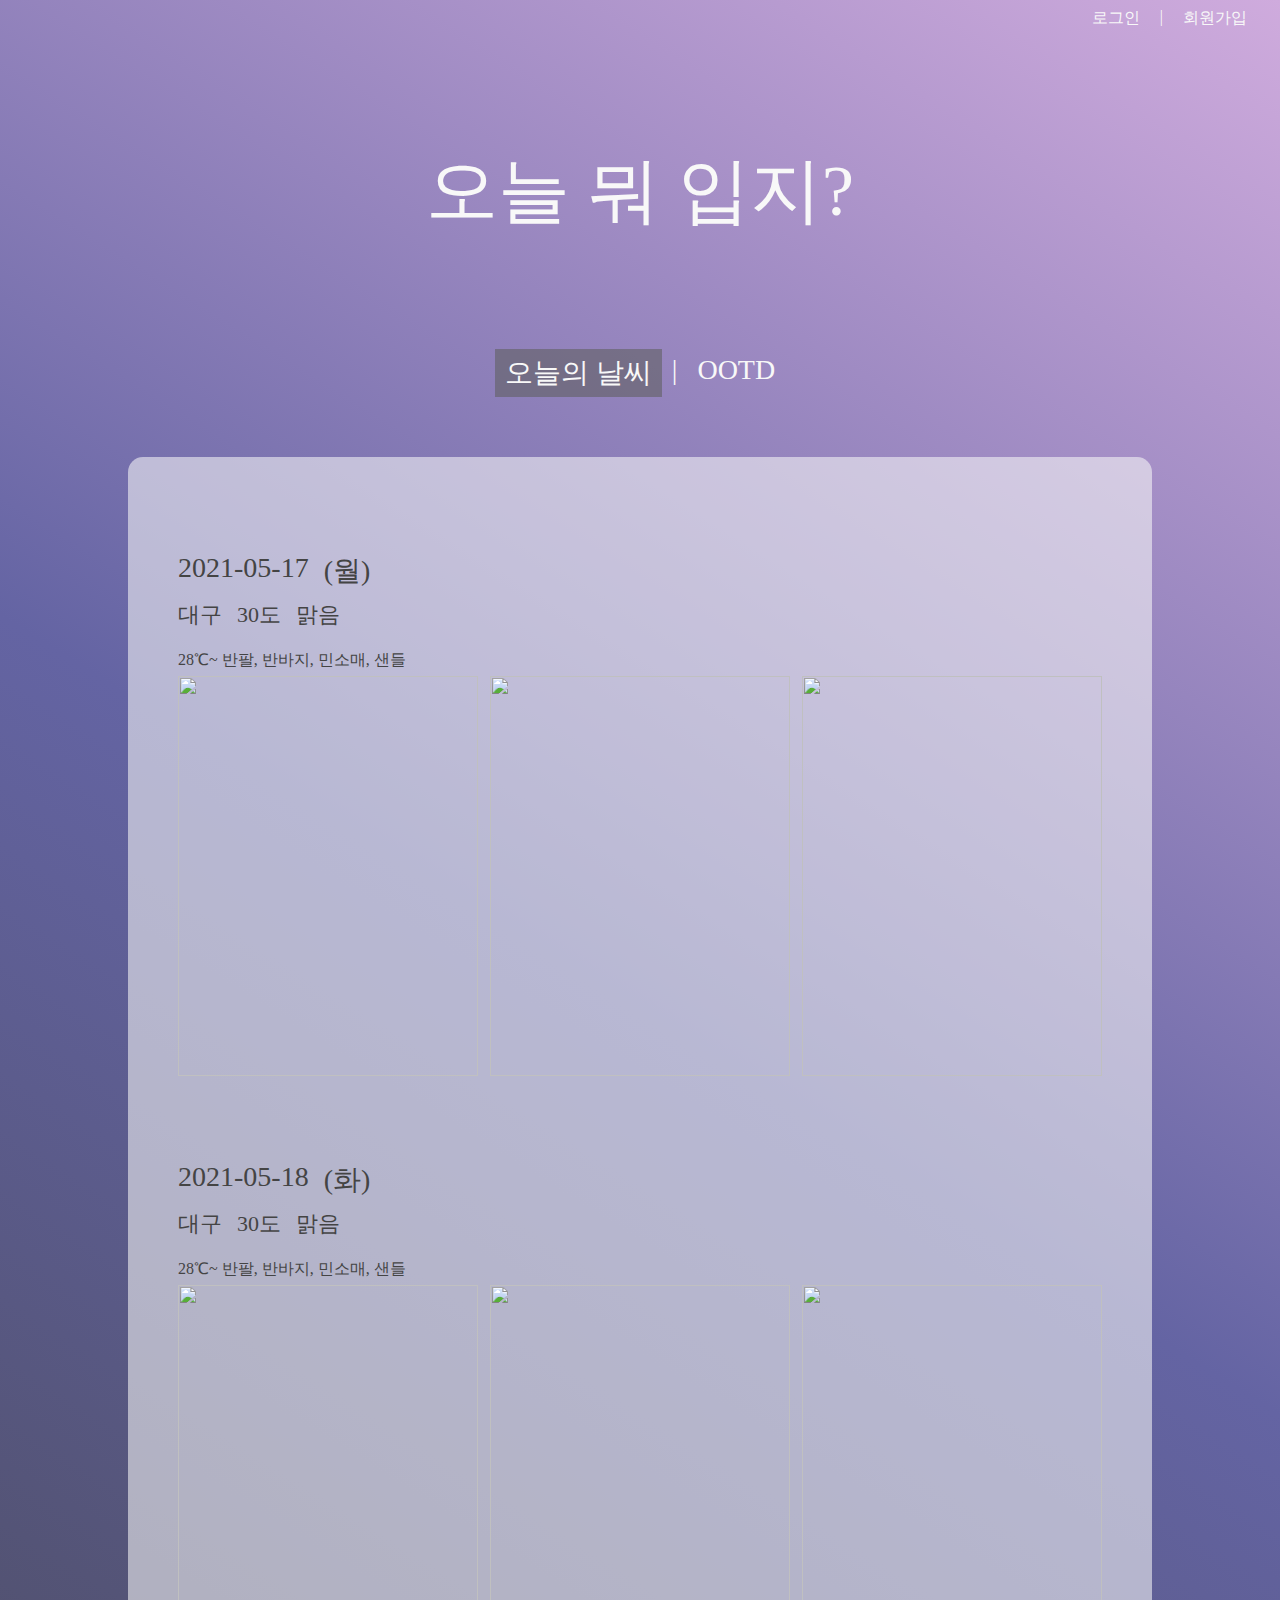
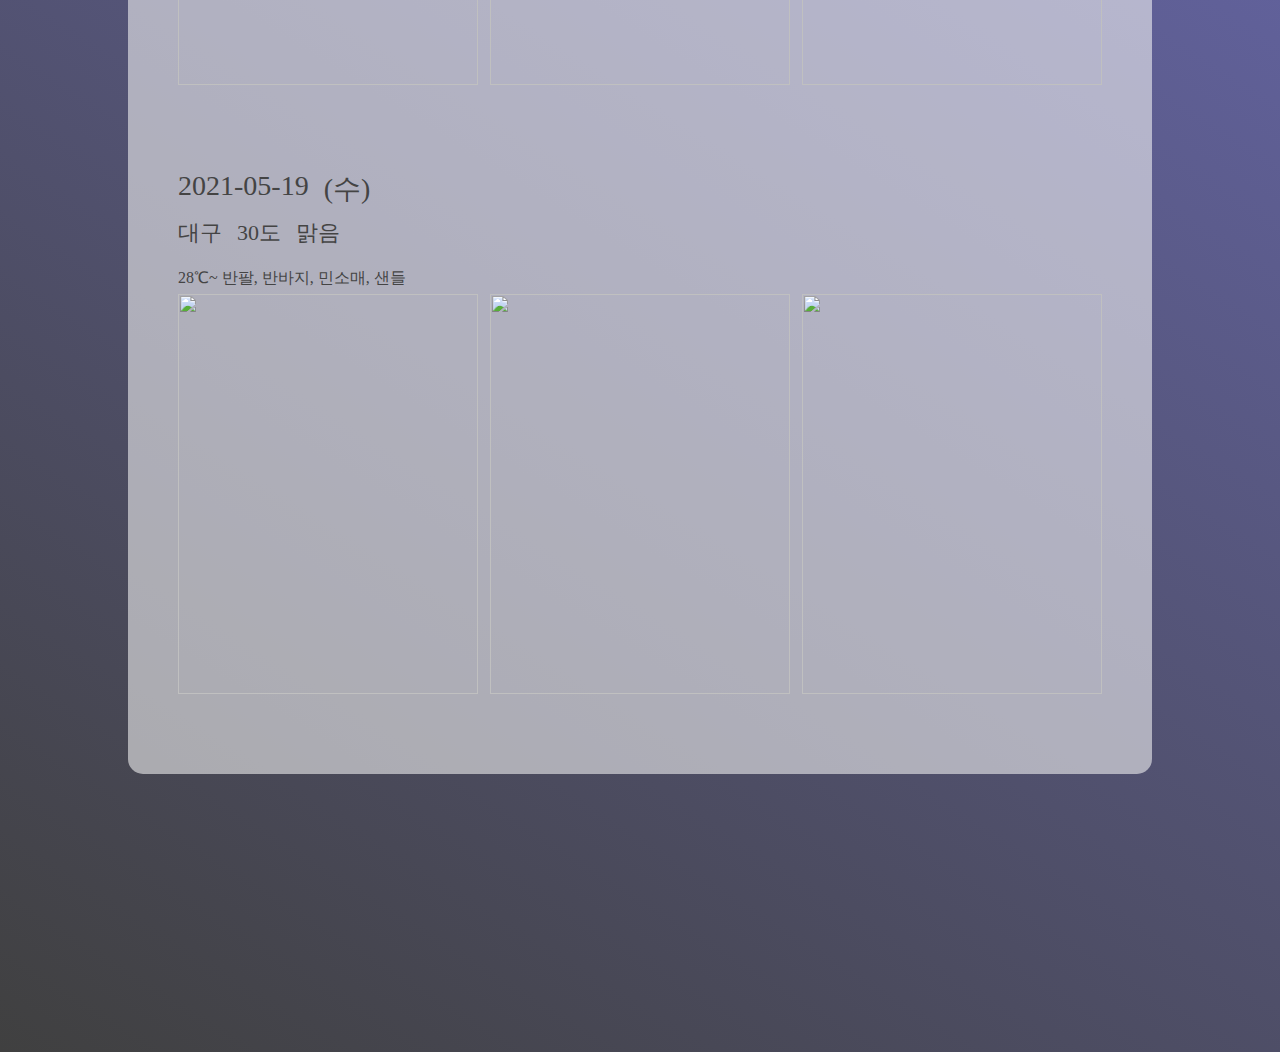
==== index.html @ c80c197d "main페이지 레이아웃 작성" ====
<!DOCTYPE html>
<html lang="en">
  <head>
    <meta charset="UTF-8" />
    <meta http-equiv="X-UA-Compatible" content="IE=edge" />
    <meta name="viewport" content="width=device-width, initial-scale=1.0" />
    <link rel="stylesheet" href="index.css" />
    <title>오늘 뭐 입지?</title>
  </head>
  <body>
    <header>
      <div class="loginJoin__wrapper">
        <div class="login loginJoin">로그인</div>
        <div class="loginJoin">|</div>
        <div class="join loginJoin">회원가입</div>
      </div>
      <div class="title">오늘 뭐 입지?</div>
    </header>
    <nav>
      <div class="menu__wrapper">
        <ul class="menus">
          <li class="menu menuBorder selected"><a>오늘의 날씨</a></li>
          <li class="menu">|</li>
          <li class="menu menuBorder"><a>OOTD</a></li>
        </ul>
      </div>
    </nav>
    <main>
      <div class="today__wrapper day__wrapper">
        <div class="todayInfo dayInfo">
          <div class="today-date__wrapper date-wrapper">
            <div class="today-date day-date">2021-05-17</div>
            <div class="today-day day-day">(월)</div>
          </div>
          <div class="today-weather__wrapper weather-wrapper">
            <div class="today-location day-location">대구</div>
            <div class="today-temperature day-temperature">30도</div>
            <div class="today-weather day-weather">맑음</div>
          </div>
        </div>
        <div class="clothesExample">28℃~ 반팔, 반바지, 민소매, 샌들</div>
        <div class="todayClothes__wrapper dayClothes__wrapper">
          <div class="todayClothes dayClothes clothes1">
            <img
              src="https://image.msscdn.net/images/goods_img/20190327/996177/996177_3_500.jpg"
              alt=""
            />
          </div>
          <div class="todayClothes dayClothes clothes2">
            <img
              src="https://image.msscdn.net/images/goods_img/20180424/763134/763134_4_500.jpg"
              alt=""
            />
          </div>
          <div class="todayClothes dayClothes clothes3">
            <img
              src="https://image.msscdn.net/images/goods_img/20180531/791575/791575_2_500.jpg"
              alt=""
            />
          </div>
        </div>
      </div>
      <div class="tomorrow__wrapper day__wrapper">
        <div class="tomorrowInfo dayInfo">
          <div class="tomorrow-date__wrapper date-wrapper">
            <div class="tomorrow-date day-date">2021-05-18</div>
            <div class="tomorrow-day day-day">(화)</div>
          </div>
          <div class="tomorrow-weather__wrapper weather-wrapper">
            <div class="tomorrow-location day-location">대구</div>
            <div class="tomorrow-temperature day-temperature">30도</div>
            <div class="tomorrow-weather day-weather">맑음</div>
          </div>
        </div>
        <div class="clothesExample">28℃~ 반팔, 반바지, 민소매, 샌들</div>
        <div class="tomorrowClothes__wrapper dayClothes__wrapper">
          <div class="tomorrowClothes dayClothes">
            <img
              src="https://image.msscdn.net/images/goods_img/20190327/996177/996177_3_500.jpg"
              alt=""
            />
          </div>
          <div class="tomorrowClothes dayClothes">
            <img
              src="https://image.msscdn.net/images/goods_img/20180424/763134/763134_4_500.jpg"
              alt=""
            />
          </div>
          <div class="tomorrowClothes dayClothes">
            <img
              src="https://image.msscdn.net/images/goods_img/20180531/791575/791575_2_500.jpg"
              alt=""
            />
          </div>
        </div>
      </div>
      <div class="theDayAfterTomorrow__wrapper day__wrapper">
        <div class="theDayAfterTomorrowInfo dayInfo">
          <div class="theDayAfterTomorrow-date__wrapper date-wrapper">
            <div class="theDayAfterTomorrow-date day-date">2021-05-19</div>
            <div class="theDayAfterTomorrow-day day-day">(수)</div>
          </div>
          <div class="theDayAfterTomorrow-weather__wrapper weather-wrapper">
            <div class="theDayAfterTomorrow-location day-location">대구</div>
            <div class="theDayAfterTomorrow-temperature day-temperature">
              30도
            </div>
            <div class="theDayAfterTomorrow-weathe day-weather">맑음</div>
          </div>
        </div>
        <div class="clothesExample">28℃~ 반팔, 반바지, 민소매, 샌들</div>
        <div class="theDayAfterTomorrowClothes__wrapper dayClothes__wrapper">
          <div class="theDayAfterTomorrowClothes dayClothes">
            <img
              src="https://image.msscdn.net/images/goods_img/20190327/996177/996177_3_500.jpg"
              alt=""
            />
          </div>
          <div class="theDayAfterTomorrowClothes dayClothes">
            <img
              src="https://image.msscdn.net/images/goods_img/20180424/763134/763134_4_500.jpg"
              alt=""
            />
          </div>
          <div class="theDayAfterTomorrowClothes dayClothes">
            <img
              src="https://image.msscdn.net/images/goods_img/20180531/791575/791575_2_500.jpg"
              alt=""
            />
          </div>
        </div>
      </div>
    </main>
    <footer></footer>
  </body>
</html>
---- index.css ----
:root {
  /* color */
  --color-white: rgb(248, 248, 248);
  --color-white-blur: rgba(248, 248, 248, 0.568);
  --color-gray-blur: rgba(95, 95, 95, 0.582);
  --color-dark-gray: rgb(68, 68, 68);
  --color-black: rgb(14, 14, 14);

  /* Font size */

  --font-largest: 72px;
  --font-large: 42px;
  --font-medium: 28px;
  --font-regular: 22px;
  --font-small: 16px;
  --font-micro: 14px;

  /* Font weight */

  --weight-bold: 700;
  --weight-semi-bold: 600;
  --weight-regular: 400;

  /* Size */
  --size-border-radius: 4px;

  /* Animation */
  --animation-duration: 300ms;
}

/* font */
@font-face {
  font-family: 'Cafe24Dangdanghae';
  src: url('https://cdn.jsdelivr.net/gh/projectnoonnu/noonfonts_2001@1.2/Cafe24Dangdanghae.woff')
    format('woff');
  font-weight: normal;
  font-style: normal;
}
@font-face {
  font-family: 'Wemakeprice-Bold';
  src: url('https://cdn.jsdelivr.net/gh/projectnoonnu/noonfonts_20-10-21@1.0/Wemakeprice-Bold.woff')
    format('woff');
  font-weight: normal;
  font-style: normal;
}
@font-face {
  font-family: 'NEXON Lv1 Gothic OTF';
  src: url('https://cdn.jsdelivr.net/gh/projectnoonnu/noonfonts_20-04@2.1/NEXON Lv1 Gothic OTF.woff')
    format('woff');
  font-weight: normal;
  font-style: normal;
}
@font-face {
  font-family: 'NanumBarunGothic';
  font-style: normal;
  font-weight: 400;
  src: url('//cdn.jsdelivr.net/font-nanumlight/1.0/NanumBarunGothicWeb.eot');
  src: url('//cdn.jsdelivr.net/font-nanumlight/1.0/NanumBarunGothicWeb.eot?#iefix')
      format('embedded-opentype'),
    url('//cdn.jsdelivr.net/font-nanumlight/1.0/NanumBarunGothicWeb.woff')
      format('woff'),
    url('//cdn.jsdelivr.net/font-nanumlight/1.0/NanumBarunGothicWeb.ttf')
      format('truetype');
}

@font-face {
  font-family: 'NanumBarunGothic';
  font-style: normal;
  font-weight: 700;
  src: url('//cdn.jsdelivr.net/font-nanumlight/1.0/NanumBarunGothicWebBold.eot');
  src: url('//cdn.jsdelivr.net/font-nanumlight/1.0/NanumBarunGothicWebBold.eot?#iefix')
      format('embedded-opentype'),
    url('//cdn.jsdelivr.net/font-nanumlight/1.0/NanumBarunGothicWebBold.woff')
      format('woff'),
    url('//cdn.jsdelivr.net/font-nanumlight/1.0/NanumBarunGothicWebBold.ttf')
      format('truetype');
}

@font-face {
  font-family: 'NanumBarunGothic';
  font-style: normal;
  font-weight: 300;
  src: url('//cdn.jsdelivr.net/font-nanumlight/1.0/NanumBarunGothicWebLight.eot');
  src: url('//cdn.jsdelivr.net/font-nanumlight/1.0/NanumBarunGothicWebLight.eot?#iefix')
      format('embedded-opentype'),
    url('//cdn.jsdelivr.net/font-nanumlight/1.0/NanumBarunGothicWebLight.woff')
      format('woff'),
    url('//cdn.jsdelivr.net/font-nanumlight/1.0/NanumBarunGothicWebLight.ttf')
      format('truetype');
}

@font-face {
  font-family: 'Chosunilbo_myungjo';
  src: url('https://cdn.jsdelivr.net/gh/projectnoonnu/noonfonts_one@1.0/Chosunilbo_myungjo.woff')
    format('woff');
  font-weight: normal;
  font-style: normal;
}

.nanumbarungothic * {
  font-family: 'NanumBarunGothic', sans-serif;
}

* {
  box-sizing: border-box;
}

body {
  font-family: Chosunilbo_myungjo;
  background: rgb(64, 64, 64);
  background: linear-gradient(
    32deg,
    rgba(64, 64, 64, 1) 0%,
    rgba(100, 100, 163, 1) 59%,
    rgba(207, 171, 221, 1) 100%
  );
  color: var(--color-white);
}

ul {
  list-style: none;
}

/* Header */

.loginJoin__wrapper {
  display: flex;
  justify-content: flex-end;
  margin: 5px 15px;
}
.loginJoin {
  padding: 0 10px;
  font-family: NanumBarunGothic;
}

.title {
  height: 35vh;
  line-height: 35vh;
  font-family: 'Chosunilbo_myungjo';
  text-align: center;
  font-size: var(--font-largest);
  /* margin: 50px 0px; */
}

/* Navbar */
.menu__wrapper {
  margin-bottom: 60px;
}
.menus {
  display: flex;
  justify-content: center;
  padding: 0;
  margin: 0;
  font-family: Chosunilbo_myungjo;
}
.menu {
  padding: 5px 10px;
  font-size: var(--font-medium);
}

.menu.selected {
  background-color: var(--color-gray-blur);
}

/* Main */
main {
  width: 80vw;
  margin: auto;
  padding: 10px 50px;
  background-color: var(--color-white-blur);
  color: var(--color-dark-gray);
  border-radius: 15px;
}

/* All Day */
.day__wrapper {
  display: flex;
  flex-direction: column;
  margin: 70px 0;
}
.dayInfo {
  display: flex;
  flex-direction: column;
  margin: 15px 0;
}
.date-wrapper {
  display: flex;
  font-size: var(--font-medium);
  margin-bottom: 10px;
}
.weather-wrapper {
  display: flex;
  font-size: var(--font-regular);
}
.date-wrapper div,
.weather-wrapper div {
  padding-right: 15px;
}
.day-location {
}
.day-temperature {
}
.day-weather {
}

.clothesExample {
  font-family: NanumBarunGothic;
  margin: 5px 0;
}
.dayClothes__wrapper {
  display: flex;
  justify-content: space-between;
}
.dayClothes {
  width: 300px;
  height: 400px;
}
.dayClothes img {
  width: 300px;
  height: 400px;
}

/* today */

.today__wrapper {
}
.todayInfo {
}
.today-location {
}
.today-temperature {
}
.today-weather {
}
.todayClothes__wrapper {
}
.todayClothes {
}

/* tomorrow */

.tomorrow__wrapper {
}
.tomorrowInfo {
}
.tomorrow-location {
}
.tomorrow-temperature {
}
.tomorrow-weather {
}
.tomorrowClothes__wrapper {
}
.tomorrowClothes {
}

/* The Day After Tomorrow */

.theDayAfterTomorrow__wrapper {
}
.theDayAfterTomorrowInfo {
}
.theDayAfterTomorrow-location {
}
.theDayAfterTomorrow-temperature {
}
.theDayAfterTomorrow-weather {
}
.theDayAfterTomorrowClothes__wrapper {
}
.theDayAfterTomorrowClothes {
}

/* footer */
footer {
  height: 30vh;
}
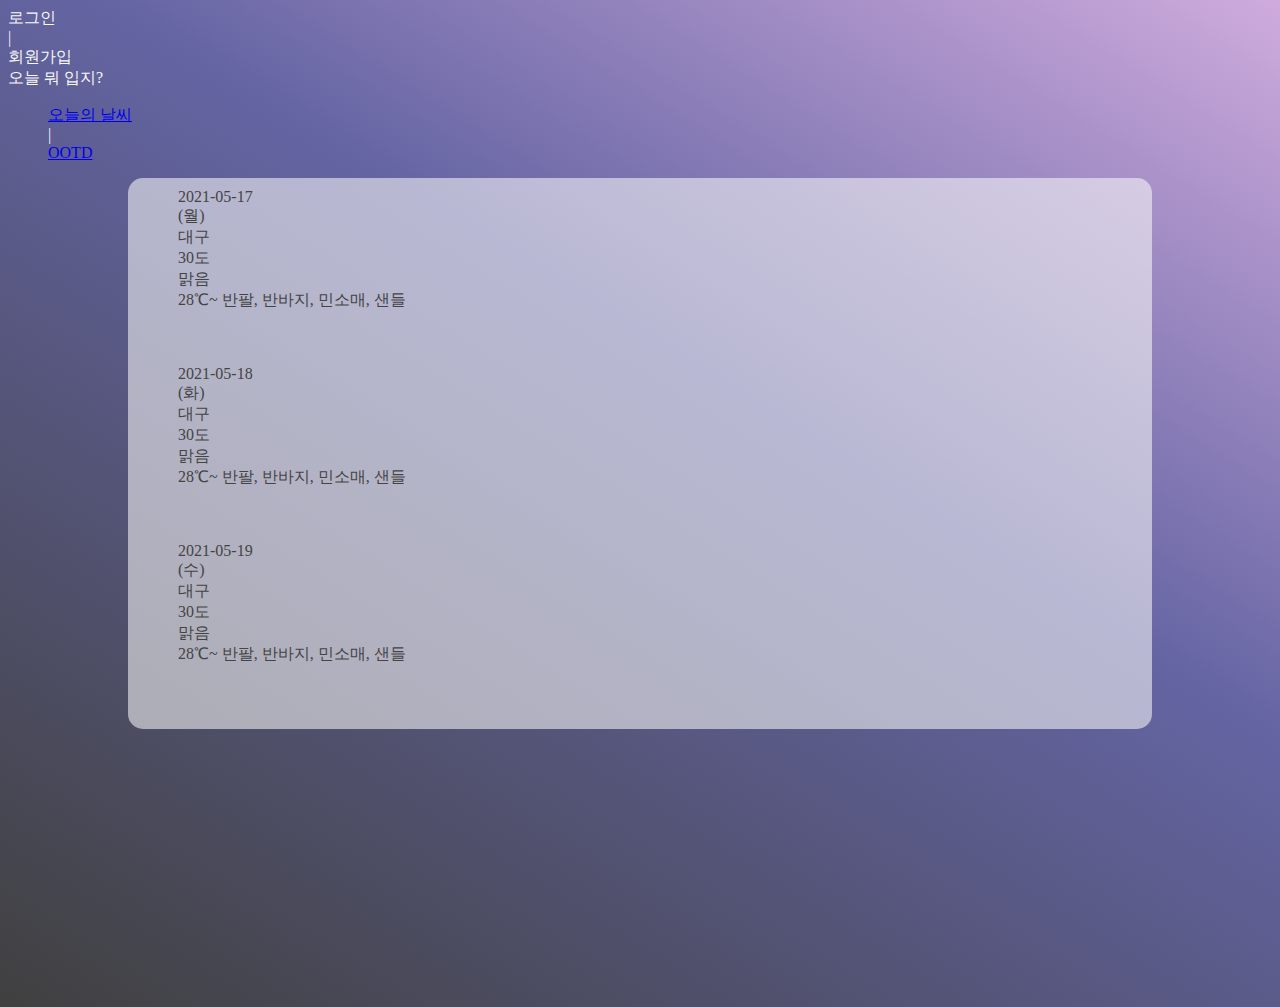
==== commit bb44fdaa: "index class 수정 및 ootd페이지 html,css 작성" ====
--- a/index.html
+++ b/index.html
@@ -9,127 +9,165 @@
   </head>
   <body>
     <header>
-      <div class="loginJoin__wrapper">
-        <div class="login loginJoin">로그인</div>
-        <div class="loginJoin">|</div>
-        <div class="join loginJoin">회원가입</div>
+      <div class="header__loginJoin-wrapper">
+        <div class="header__login header__loginJoin">로그인</div>
+        <div class="header__loginJoin">|</div>
+        <div class="header__join header__loginJoin">회원가입</div>
       </div>
-      <div class="title">오늘 뭐 입지?</div>
+      <div class="header__title">오늘 뭐 입지?</div>
     </header>
     <nav>
-      <div class="menu__wrapper">
-        <ul class="menus">
-          <li class="menu menuBorder selected"><a>오늘의 날씨</a></li>
-          <li class="menu">|</li>
-          <li class="menu menuBorder"><a>OOTD</a></li>
+      <div class="nav__menu-wrapper">
+        <ul class="nav__menus">
+          <li class="nav__menu menuBorder selected">
+            <a href="./index.html">오늘의 날씨</a>
+          </li>
+          <li class="nav__menu">|</li>
+          <li class="nav__menu menuBorder"><a href="./ootd.html">OOTD</a></li>
         </ul>
       </div>
     </nav>
     <main>
-      <div class="today__wrapper day__wrapper">
-        <div class="todayInfo dayInfo">
-          <div class="today-date__wrapper date-wrapper">
-            <div class="today-date day-date">2021-05-17</div>
-            <div class="today-day day-day">(월)</div>
+      <section class="main__weather-section">
+        <div class="main__today-wrapper main__day-wrapper">
+          <div class="main__todayInfo main__dayInfo">
+            <div class="main__today-date-wrapper main__date-wrapper">
+              <div class="main__today-date main__day-date">2021-05-17</div>
+              <div class="main__today-day main__day-day">(월)</div>
+            </div>
+            <div class="main__today-weather-wrapper main__weather-wrapper">
+              <div class="main__today-location main__day-location">대구</div>
+              <div class="main__today-temperature main__day-temperature">
+                30도
+              </div>
+              <div class="main__today-weather main__day-weather">맑음</div>
+            </div>
           </div>
-          <div class="today-weather__wrapper weather-wrapper">
-            <div class="today-location day-location">대구</div>
-            <div class="today-temperature day-temperature">30도</div>
-            <div class="today-weather day-weather">맑음</div>
+          <div class="main__clothesExample">
+            28℃~ 반팔, 반바지, 민소매, 샌들
+          </div>
+          <div class="main__todayClothes-wrapper main__dayClothes-wrapper">
+            <div class="main__todayClothes main__dayClothes clothes1">
+              <img
+                src="https://image.msscdn.net/images/goods_img/20190327/996177/996177_3_500.jpg"
+                alt=""
+              />
+            </div>
+            <div class="main__todayClothes main__dayClothes clothes2">
+              <img
+                src="https://image.msscdn.net/images/goods_img/20180424/763134/763134_4_500.jpg"
+                alt=""
+              />
+            </div>
+            <div class="main__todayClothes main__dayClothes clothes3">
+              <img
+                src="https://image.msscdn.net/images/goods_img/20180531/791575/791575_2_500.jpg"
+                alt=""
+              />
+            </div>
           </div>
         </div>
-        <div class="clothesExample">28℃~ 반팔, 반바지, 민소매, 샌들</div>
-        <div class="todayClothes__wrapper dayClothes__wrapper">
-          <div class="todayClothes dayClothes clothes1">
-            <img
-              src="https://image.msscdn.net/images/goods_img/20190327/996177/996177_3_500.jpg"
-              alt=""
-            />
+        <div class="main__tomorrow-wrapper main__day-wrapper">
+          <div class="main__tomorrowInfo main__dayInfo">
+            <div class="main__tomorrow-date-wrapper main__date-wrapper">
+              <div class="main__tomorrow-date main__day-date">2021-05-18</div>
+              <div class="main__tomorrow-day main__day-day">(화)</div>
+            </div>
+            <div class="main__tomorrow-weather-wrapper main__weather-wrapper">
+              <div class="main__tomorrow-location main__day-location">대구</div>
+              <div class="main__tomorrow-temperature main__day-temperature">
+                30도
+              </div>
+              <div class="main__tomorrow-weather main__day-weather">맑음</div>
+            </div>
           </div>
-          <div class="todayClothes dayClothes clothes2">
-            <img
-              src="https://image.msscdn.net/images/goods_img/20180424/763134/763134_4_500.jpg"
-              alt=""
-            />
+          <div class="main__clothesExample">
+            28℃~ 반팔, 반바지, 민소매, 샌들
           </div>
-          <div class="todayClothes dayClothes clothes3">
-            <img
-              src="https://image.msscdn.net/images/goods_img/20180531/791575/791575_2_500.jpg"
-              alt=""
-            />
+          <div class="main__tomorrowClothes-wrapper main__dayClothes-wrapper">
+            <div class="main__tomorrowClothes main__dayClothes">
+              <img
+                src="https://image.msscdn.net/images/goods_img/20190327/996177/996177_3_500.jpg"
+                alt=""
+              />
+            </div>
+            <div class="main__tomorrowClothes main__dayClothes">
+              <img
+                src="https://image.msscdn.net/images/goods_img/20180424/763134/763134_4_500.jpg"
+                alt=""
+              />
+            </div>
+            <div class="main__tomorrowClothes main__dayClothes">
+              <img
+                src="https://image.msscdn.net/images/goods_img/20180531/791575/791575_2_500.jpg"
+                alt=""
+              />
+            </div>
           </div>
         </div>
-      </div>
-      <div class="tomorrow__wrapper day__wrapper">
-        <div class="tomorrowInfo dayInfo">
-          <div class="tomorrow-date__wrapper date-wrapper">
-            <div class="tomorrow-date day-date">2021-05-18</div>
-            <div class="tomorrow-day day-day">(화)</div>
+        <div class="main__theDayAfterTomorrow-wrapper main__day-wrapper">
+          <div class="main__theDayAfterTomorrowInfo main__dayInfo">
+            <div
+              class="main__theDayAfterTomorrow-date-wrapper main__date-wrapper"
+            >
+              <div class="main__theDayAfterTomorrow-date main__day-date">
+                2021-05-19
+              </div>
+              <div class="main__theDayAfterTomorrow-day main__day-day">
+                (수)
+              </div>
+            </div>
+            <div
+              class="
+                main__theDayAfterTomorrow-weather-wrapper main__weather-wrapper
+              "
+            >
+              <div
+                class="main__theDayAfterTomorrow-location main__day-location"
+              >
+                대구
+              </div>
+              <div
+                class="
+                  main__theDayAfterTomorrow-temperature main__day-temperature
+                "
+              >
+                30도
+              </div>
+              <div class="main__theDayAfterTomorrow-weathe main__day-weather">
+                맑음
+              </div>
+            </div>
           </div>
-          <div class="tomorrow-weather__wrapper weather-wrapper">
-            <div class="tomorrow-location day-location">대구</div>
-            <div class="tomorrow-temperature day-temperature">30도</div>
-            <div class="tomorrow-weather day-weather">맑음</div>
+          <div class="main__clothesExample">
+            28℃~ 반팔, 반바지, 민소매, 샌들
+          </div>
+          <div
+            class="
+              main__theDayAfterTomorrowClothes-wrapper main__dayClothes-wrapper
+            "
+          >
+            <div class="main__theDayAfterTomorrowClothes main__dayClothes">
+              <img
+                src="https://image.msscdn.net/images/goods_img/20190327/996177/996177_3_500.jpg"
+                alt=""
+              />
+            </div>
+            <div class="main__theDayAfterTomorrowClothes main__dayClothes">
+              <img
+                src="https://image.msscdn.net/images/goods_img/20180424/763134/763134_4_500.jpg"
+                alt=""
+              />
+            </div>
+            <div class="main__theDayAfterTomorrowClothes main__dayClothes">
+              <img
+                src="https://image.msscdn.net/images/goods_img/20180531/791575/791575_2_500.jpg"
+                alt=""
+              />
+            </div>
           </div>
         </div>
-        <div class="clothesExample">28℃~ 반팔, 반바지, 민소매, 샌들</div>
-        <div class="tomorrowClothes__wrapper dayClothes__wrapper">
-          <div class="tomorrowClothes dayClothes">
-            <img
-              src="https://image.msscdn.net/images/goods_img/20190327/996177/996177_3_500.jpg"
-              alt=""
-            />
-          </div>
-          <div class="tomorrowClothes dayClothes">
-            <img
-              src="https://image.msscdn.net/images/goods_img/20180424/763134/763134_4_500.jpg"
-              alt=""
-            />
-          </div>
-          <div class="tomorrowClothes dayClothes">
-            <img
-              src="https://image.msscdn.net/images/goods_img/20180531/791575/791575_2_500.jpg"
-              alt=""
-            />
-          </div>
-        </div>
-      </div>
-      <div class="theDayAfterTomorrow__wrapper day__wrapper">
-        <div class="theDayAfterTomorrowInfo dayInfo">
-          <div class="theDayAfterTomorrow-date__wrapper date-wrapper">
-            <div class="theDayAfterTomorrow-date day-date">2021-05-19</div>
-            <div class="theDayAfterTomorrow-day day-day">(수)</div>
-          </div>
-          <div class="theDayAfterTomorrow-weather__wrapper weather-wrapper">
-            <div class="theDayAfterTomorrow-location day-location">대구</div>
-            <div class="theDayAfterTomorrow-temperature day-temperature">
-              30도
-            </div>
-            <div class="theDayAfterTomorrow-weathe day-weather">맑음</div>
-          </div>
-        </div>
-        <div class="clothesExample">28℃~ 반팔, 반바지, 민소매, 샌들</div>
-        <div class="theDayAfterTomorrowClothes__wrapper dayClothes__wrapper">
-          <div class="theDayAfterTomorrowClothes dayClothes">
-            <img
-              src="https://image.msscdn.net/images/goods_img/20190327/996177/996177_3_500.jpg"
-              alt=""
-            />
-          </div>
-          <div class="theDayAfterTomorrowClothes dayClothes">
-            <img
-              src="https://image.msscdn.net/images/goods_img/20180424/763134/763134_4_500.jpg"
-              alt=""
-            />
-          </div>
-          <div class="theDayAfterTomorrowClothes dayClothes">
-            <img
-              src="https://image.msscdn.net/images/goods_img/20180531/791575/791575_2_500.jpg"
-              alt=""
-            />
-          </div>
-        </div>
-      </div>
+      </section>
     </main>
     <footer></footer>
   </body>
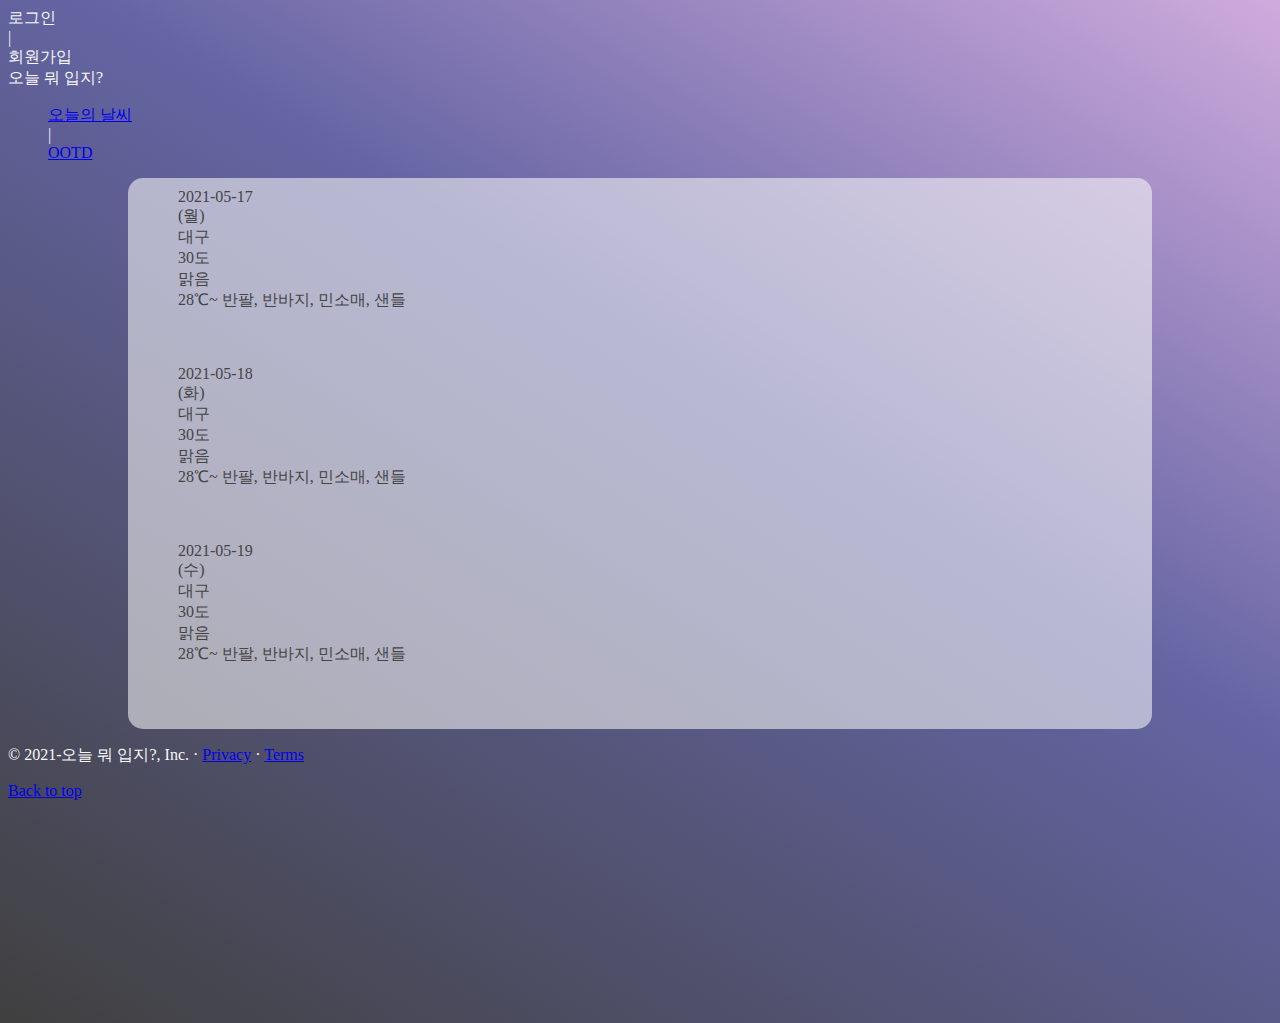
==== commit 038f1d92: "회원가입, 로그인, 글작성" ====
--- a/index.html
+++ b/index.html
@@ -169,6 +169,12 @@
         </div>
       </section>
     </main>
-    <footer></footer>
+    <footer>
+      <p>
+        &copy; 2021-오늘 뭐 입지?, Inc. &middot;
+        <a href="#">Privacy</a> &middot; <a href="#">Terms</a>
+      </p>
+      <p class="float-end"><a href="#">Back to top</a></p>
+    </footer>
   </body>
 </html>
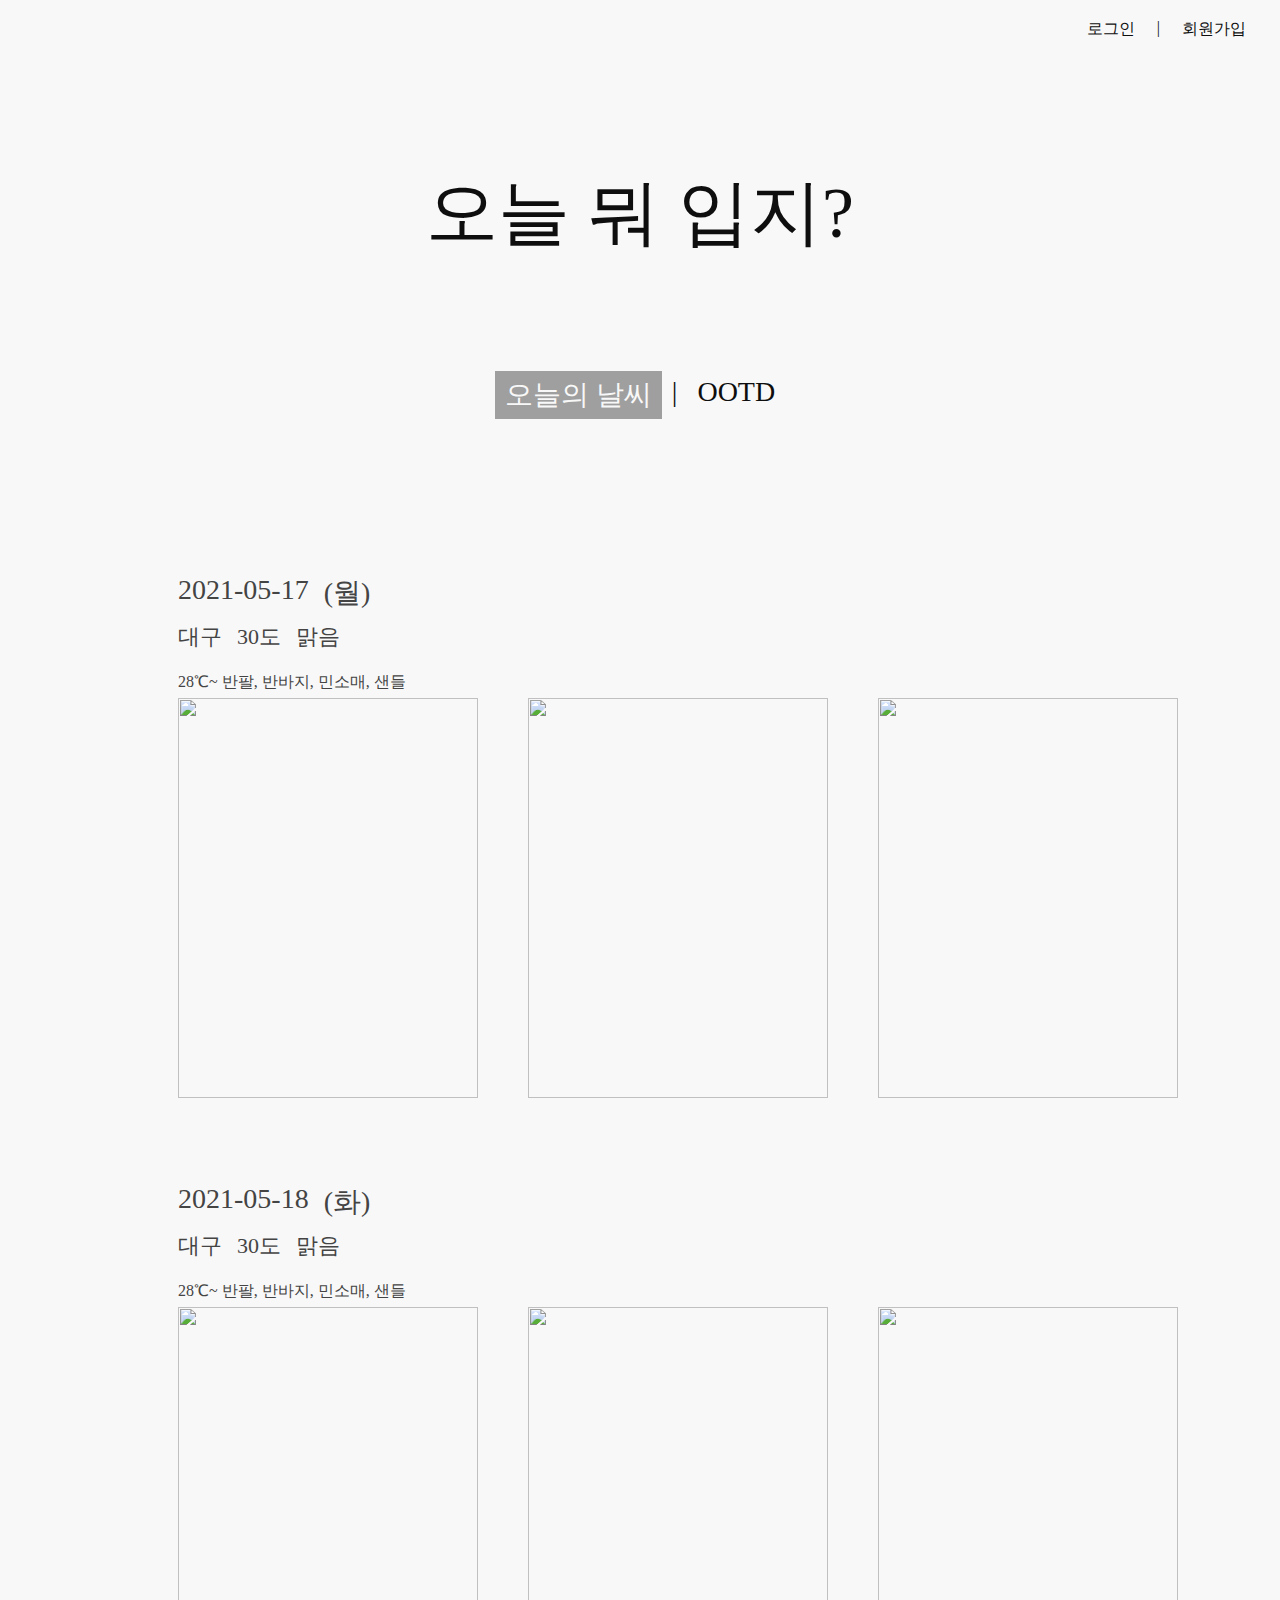
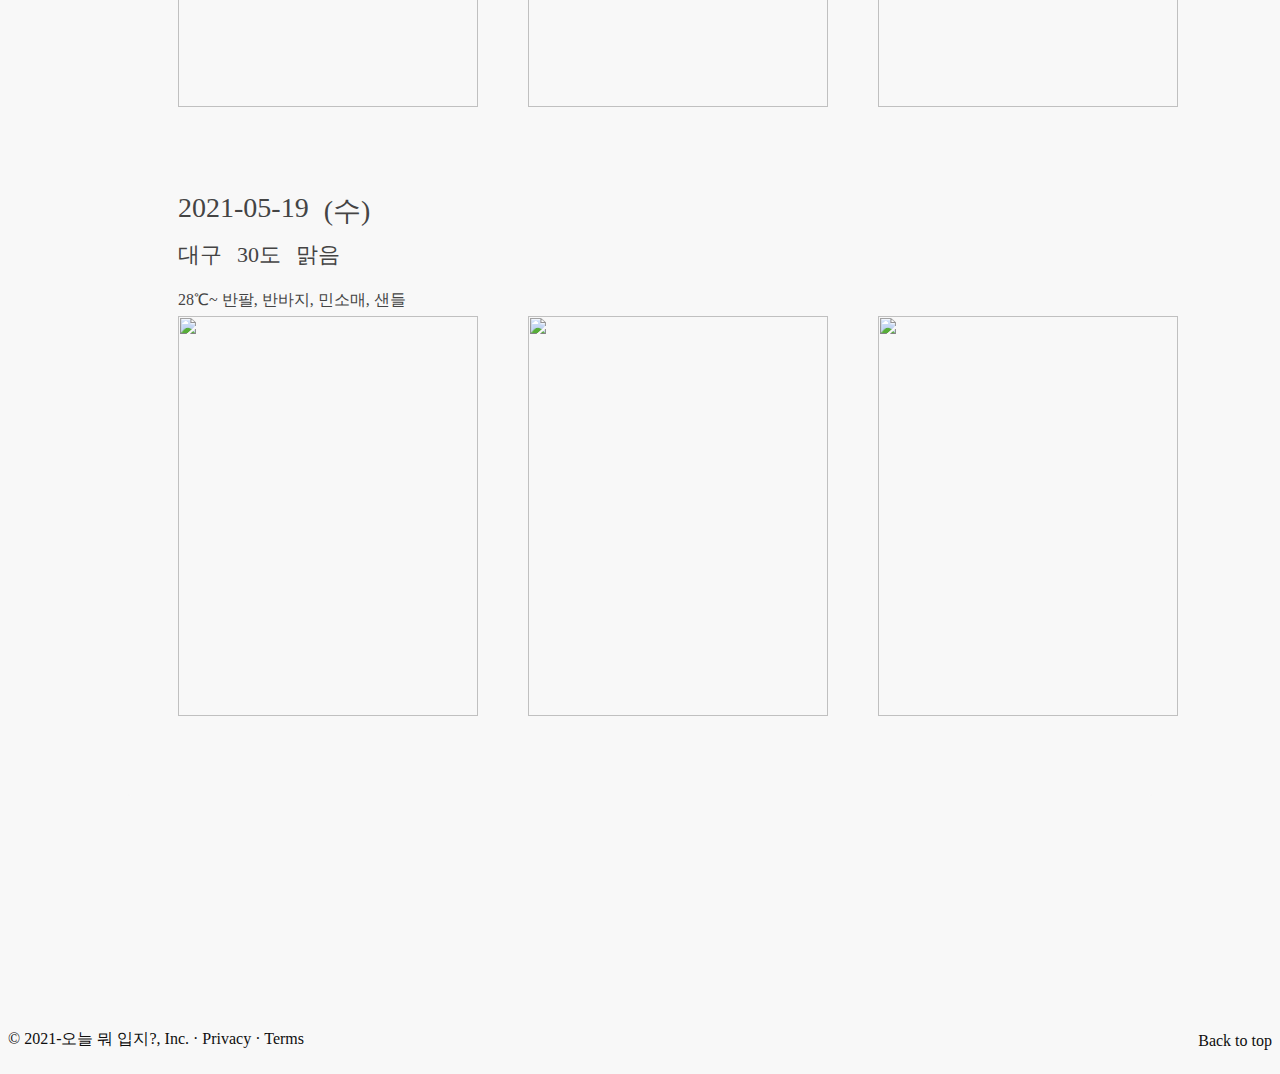
==== commit c925dd2d: "css수정, href추가" ====
--- a/index.html
+++ b/index.html
@@ -10,11 +10,15 @@
   <body>
     <header>
       <div class="header__loginJoin-wrapper">
-        <div class="header__login header__loginJoin">로그인</div>
+        <div class="header__login header__loginJoin">
+          <a href="./login.html">로그인</a>
+        </div>
         <div class="header__loginJoin">|</div>
-        <div class="header__join header__loginJoin">회원가입</div>
+        <div class="header__join header__loginJoin">
+          <a href="./register.html">회원가입</a>
+        </div>
       </div>
-      <div class="header__title">오늘 뭐 입지?</div>
+      <div class="header__title"><a href="./index.html">오늘 뭐 입지?</a></div>
     </header>
     <nav>
       <div class="nav__menu-wrapper">
--- a/index.css
+++ b/index.css
@@ -26,6 +26,9 @@
 
   /* Animation */
   --animation-duration: 300ms;
+
+  /* width */
+  --main-section-width: 80vw;
 }
 
 /* font */
@@ -107,33 +110,45 @@
 
 body {
   font-family: Chosunilbo_myungjo;
-  background: rgb(64, 64, 64);
+  background-color: var(--color-white);
+  /* background: rgb(64, 64, 64);
   background: linear-gradient(
     32deg,
     rgba(64, 64, 64, 1) 0%,
     rgba(100, 100, 163, 1) 59%,
     rgba(207, 171, 221, 1) 100%
-  );
-  color: var(--color-white);
+  ); */
+  color: var(--color-black);
 }
 
 ul {
   list-style: none;
 }
 
+a {
+  text-decoration: none;
+  color: var(--color-black);
+}
+
 /* Header */
 
-.loginJoin__wrapper {
+.header__loginJoin-wrapper {
   display: flex;
   justify-content: flex-end;
   margin: 5px 15px;
 }
-.loginJoin {
-  padding: 0 10px;
+.header__loginJoin {
+  padding: 10px 10px;
   font-family: NanumBarunGothic;
-}
-
-.title {
+  border: 1px solid var(--color-white);
+}
+
+.header__login:hover,
+.header__join:hover {
+  border: 1px solid var(--color-black);
+}
+
+.header__title {
   height: 35vh;
   line-height: 35vh;
   font-family: 'Chosunilbo_myungjo';
@@ -143,135 +158,146 @@
 }
 
 /* Navbar */
-.menu__wrapper {
+.nav__menu-wrapper {
   margin-bottom: 60px;
 }
-.menus {
+.nav__menus {
   display: flex;
   justify-content: center;
   padding: 0;
   margin: 0;
   font-family: Chosunilbo_myungjo;
 }
-.menu {
+.nav__menu {
   padding: 5px 10px;
   font-size: var(--font-medium);
 }
 
-.menu.selected {
+.nav__menu.selected {
   background-color: var(--color-gray-blur);
+}
+
+.nav__menu.selected a {
+  color: var(--color-white);
 }
 
 /* Main */
 main {
-  width: 80vw;
+  width: var(--main-section-width);
   margin: auto;
   padding: 10px 50px;
   background-color: var(--color-white-blur);
   color: var(--color-dark-gray);
-  border-radius: 15px;
+  border-radius: 3px;
 }
 
 /* All Day */
-.day__wrapper {
+.main__day-wrapper {
   display: flex;
   flex-direction: column;
   margin: 70px 0;
 }
-.dayInfo {
+.main__dayInfo {
   display: flex;
   flex-direction: column;
   margin: 15px 0;
 }
-.date-wrapper {
+.main__date-wrapper {
   display: flex;
   font-size: var(--font-medium);
   margin-bottom: 10px;
 }
-.weather-wrapper {
+.main__weather-wrapper {
   display: flex;
   font-size: var(--font-regular);
 }
-.date-wrapper div,
-.weather-wrapper div {
+.main__date-wrapper div,
+.main__weather-wrapper div {
   padding-right: 15px;
 }
-.day-location {
-}
-.day-temperature {
-}
-.day-weather {
-}
-
-.clothesExample {
+.main__day-location {
+}
+.main__day-temperature {
+}
+.main__day-weather {
+}
+
+.main__clothesExample {
   font-family: NanumBarunGothic;
   margin: 5px 0;
 }
-.dayClothes__wrapper {
-  display: flex;
-  justify-content: space-between;
-}
-.dayClothes {
+.main__dayClothes-wrapper {
+  /* display: flex;
+  justify-content: space-between; */
+  display: grid;
+  grid-template-columns: repeat(3, 1fr);
+  row-gap: 20px;
+  column-gap: 50px;
+}
+.main__dayClothes {
   width: 300px;
   height: 400px;
 }
-.dayClothes img {
+.main__dayClothes img {
   width: 300px;
   height: 400px;
 }
 
 /* today */
 
-.today__wrapper {
-}
-.todayInfo {
-}
-.today-location {
-}
-.today-temperature {
-}
-.today-weather {
-}
-.todayClothes__wrapper {
-}
-.todayClothes {
+.main__today-wrapper {
+}
+.main__todayInfo {
+}
+.main__today-location {
+}
+.main__today-temperature {
+}
+.main__today-weather {
+}
+.main__todayClothes-wrapper {
+}
+.main__todayClothes {
 }
 
 /* tomorrow */
 
-.tomorrow__wrapper {
-}
-.tomorrowInfo {
-}
-.tomorrow-location {
-}
-.tomorrow-temperature {
-}
-.tomorrow-weather {
-}
-.tomorrowClothes__wrapper {
-}
-.tomorrowClothes {
+.main__tomorrow-wrapper {
+}
+.main__tomorrowInfo {
+}
+.main__tomorrow-location {
+}
+.main__tomorrow-temperature {
+}
+.main__tomorrow-weather {
+}
+.main__tomorrowClothes-wrapper {
+}
+.main__tomorrowClothes {
 }
 
 /* The Day After Tomorrow */
 
-.theDayAfterTomorrow__wrapper {
-}
-.theDayAfterTomorrowInfo {
-}
-.theDayAfterTomorrow-location {
-}
-.theDayAfterTomorrow-temperature {
-}
-.theDayAfterTomorrow-weather {
-}
-.theDayAfterTomorrowClothes__wrapper {
-}
-.theDayAfterTomorrowClothes {
+.main__theDayAfterTomorrow-wrapper {
+}
+.main__theDayAfterTomorrowInfo {
+}
+.main__theDayAfterTomorrow-location {
+}
+.main__theDayAfterTomorrow-temperature {
+}
+.main__theDayAfterTomorrow-weather {
+}
+.main__theDayAfterTomorrowClothes-wrapper {
+}
+.main__theDayAfterTomorrowClothes {
 }
 
 /* footer */
 footer {
   height: 30vh;
-}
+  display: flex;
+  align-items: flex-end;
+  justify-content: space-between;
+}
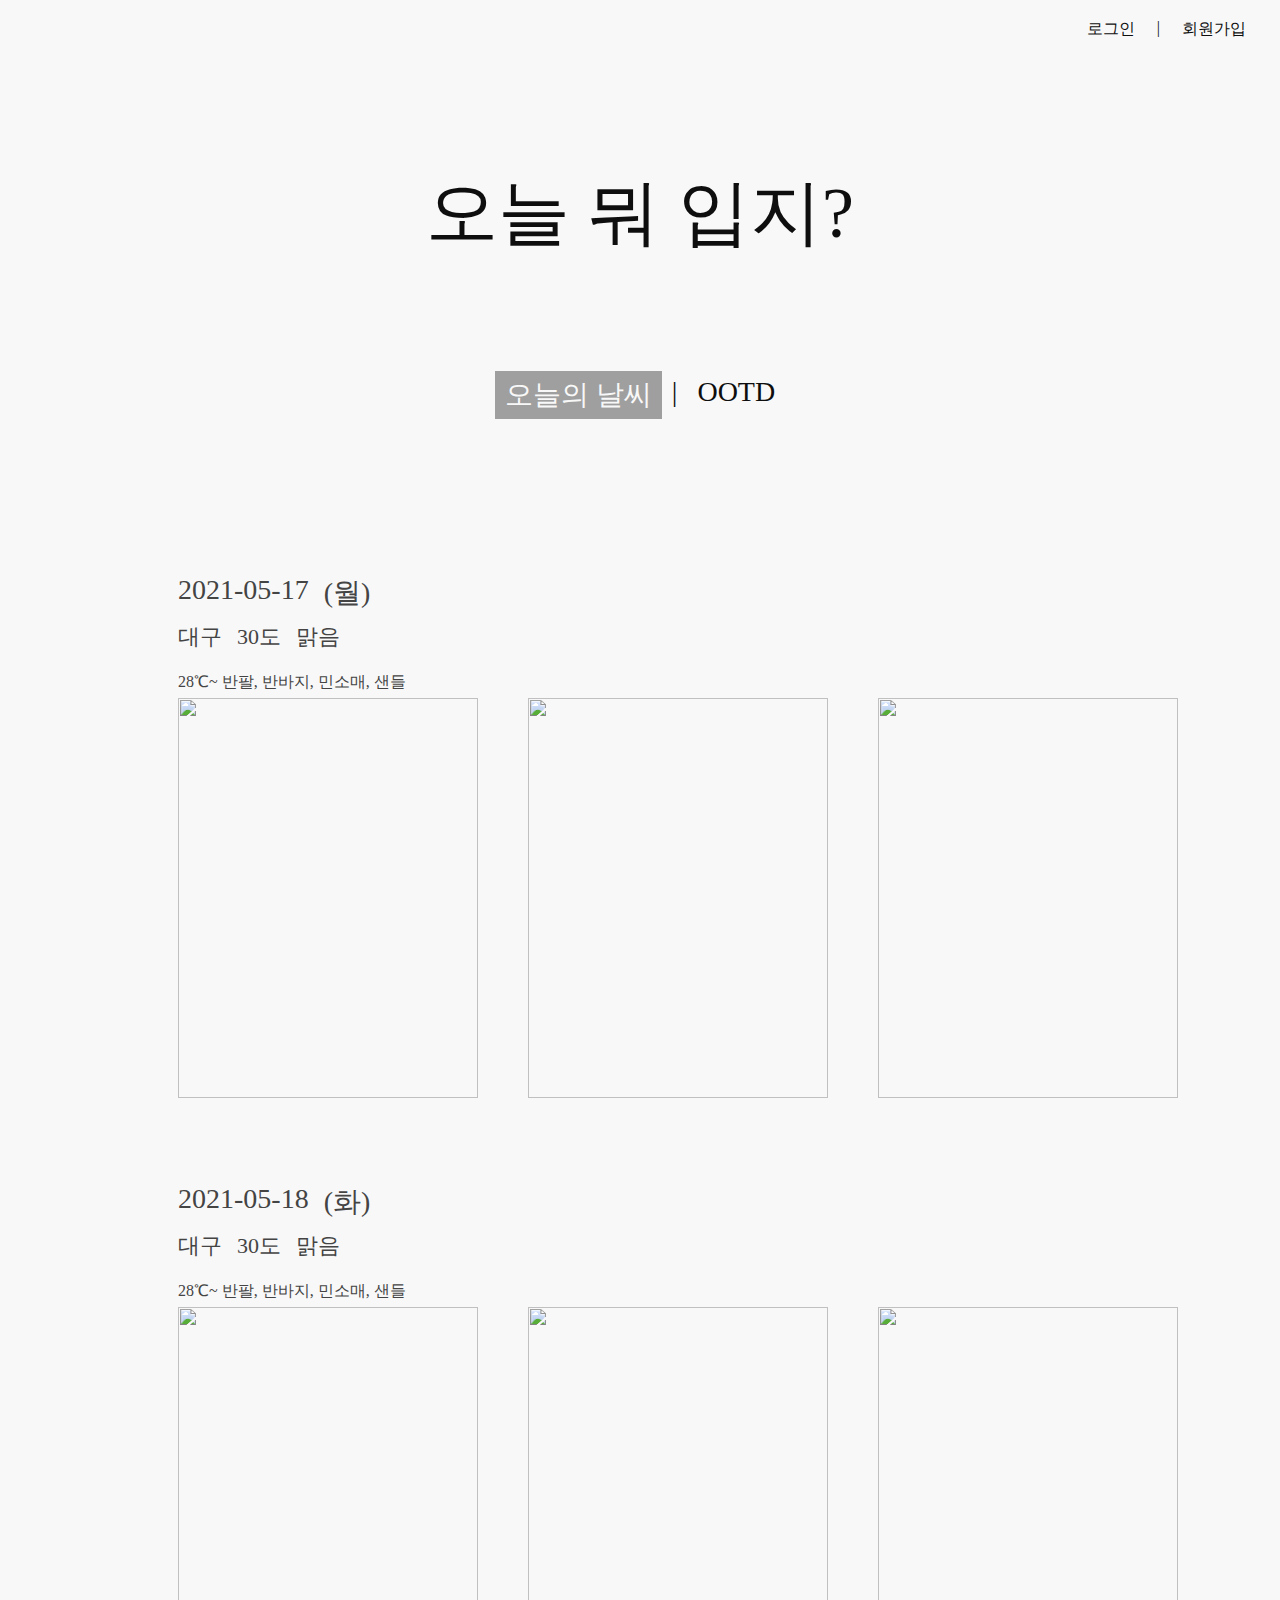
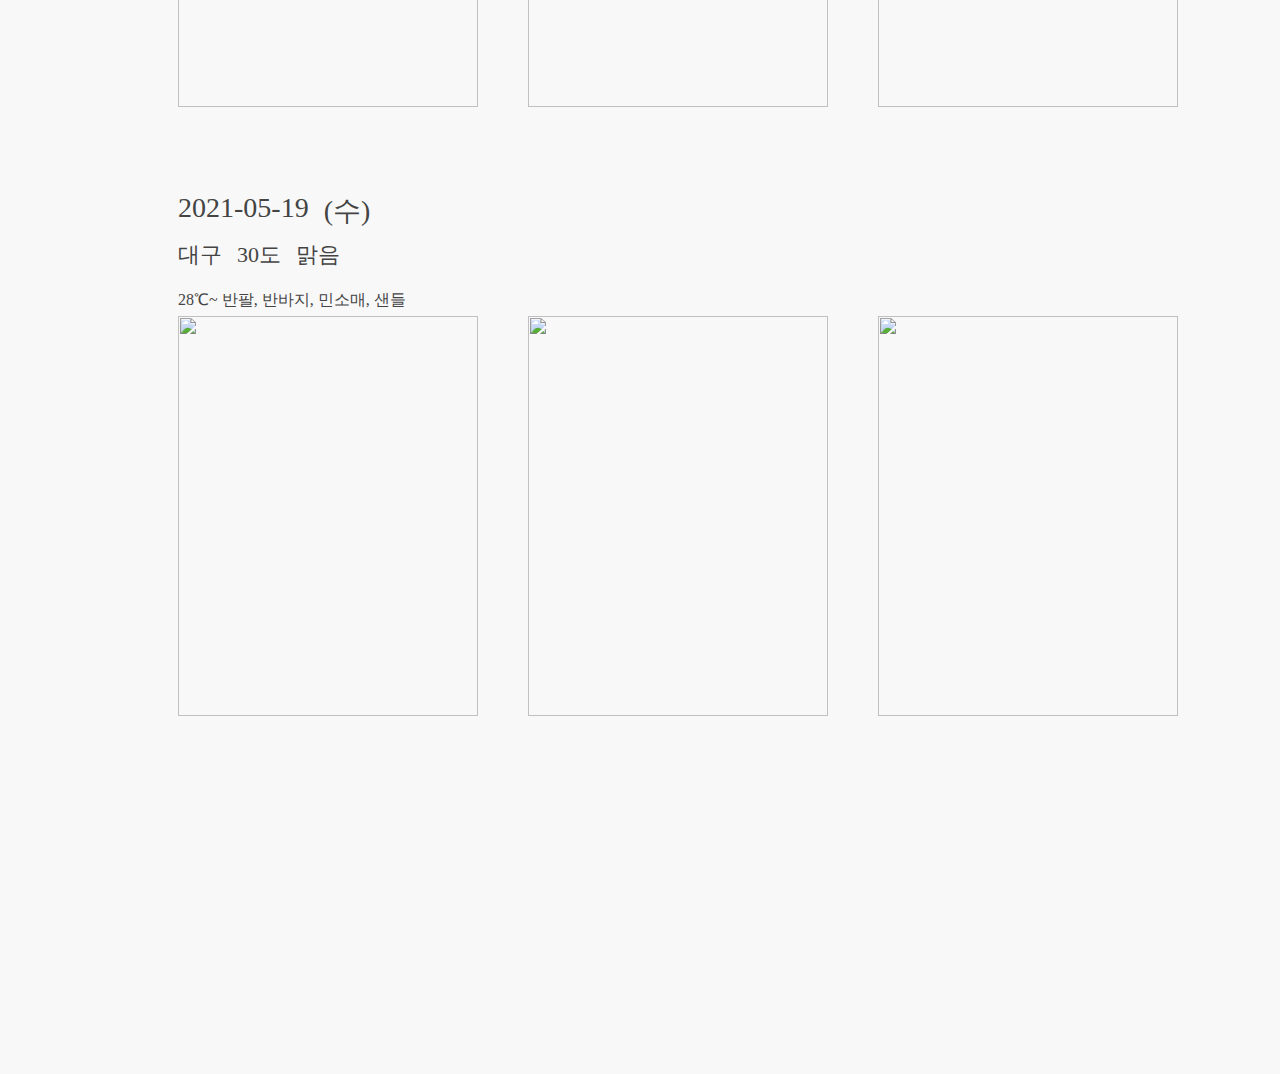
==== commit b3d8e9f1: "API 호출" ====
--- a/index.html
+++ b/index.html
@@ -10,15 +10,11 @@
   <body>
     <header>
       <div class="header__loginJoin-wrapper">
-        <div class="header__login header__loginJoin">
-          <a href="./login.html">로그인</a>
-        </div>
+        <div class="header__login header__loginJoin">로그인</div>
         <div class="header__loginJoin">|</div>
-        <div class="header__join header__loginJoin">
-          <a href="./register.html">회원가입</a>
-        </div>
+        <div class="header__join header__loginJoin">회원가입</div>
       </div>
-      <div class="header__title"><a href="./index.html">오늘 뭐 입지?</a></div>
+      <div class="header__title">오늘 뭐 입지?</div>
     </header>
     <nav>
       <div class="nav__menu-wrapper">
@@ -173,12 +169,7 @@
         </div>
       </section>
     </main>
-    <footer>
-      <p>
-        &copy; 2021-오늘 뭐 입지?, Inc. &middot;
-        <a href="#">Privacy</a> &middot; <a href="#">Terms</a>
-      </p>
-      <p class="float-end"><a href="#">Back to top</a></p>
-    </footer>
+    <footer></footer>
+    <script type="text/javascript" src="index.js"></script>
   </body>
 </html>
